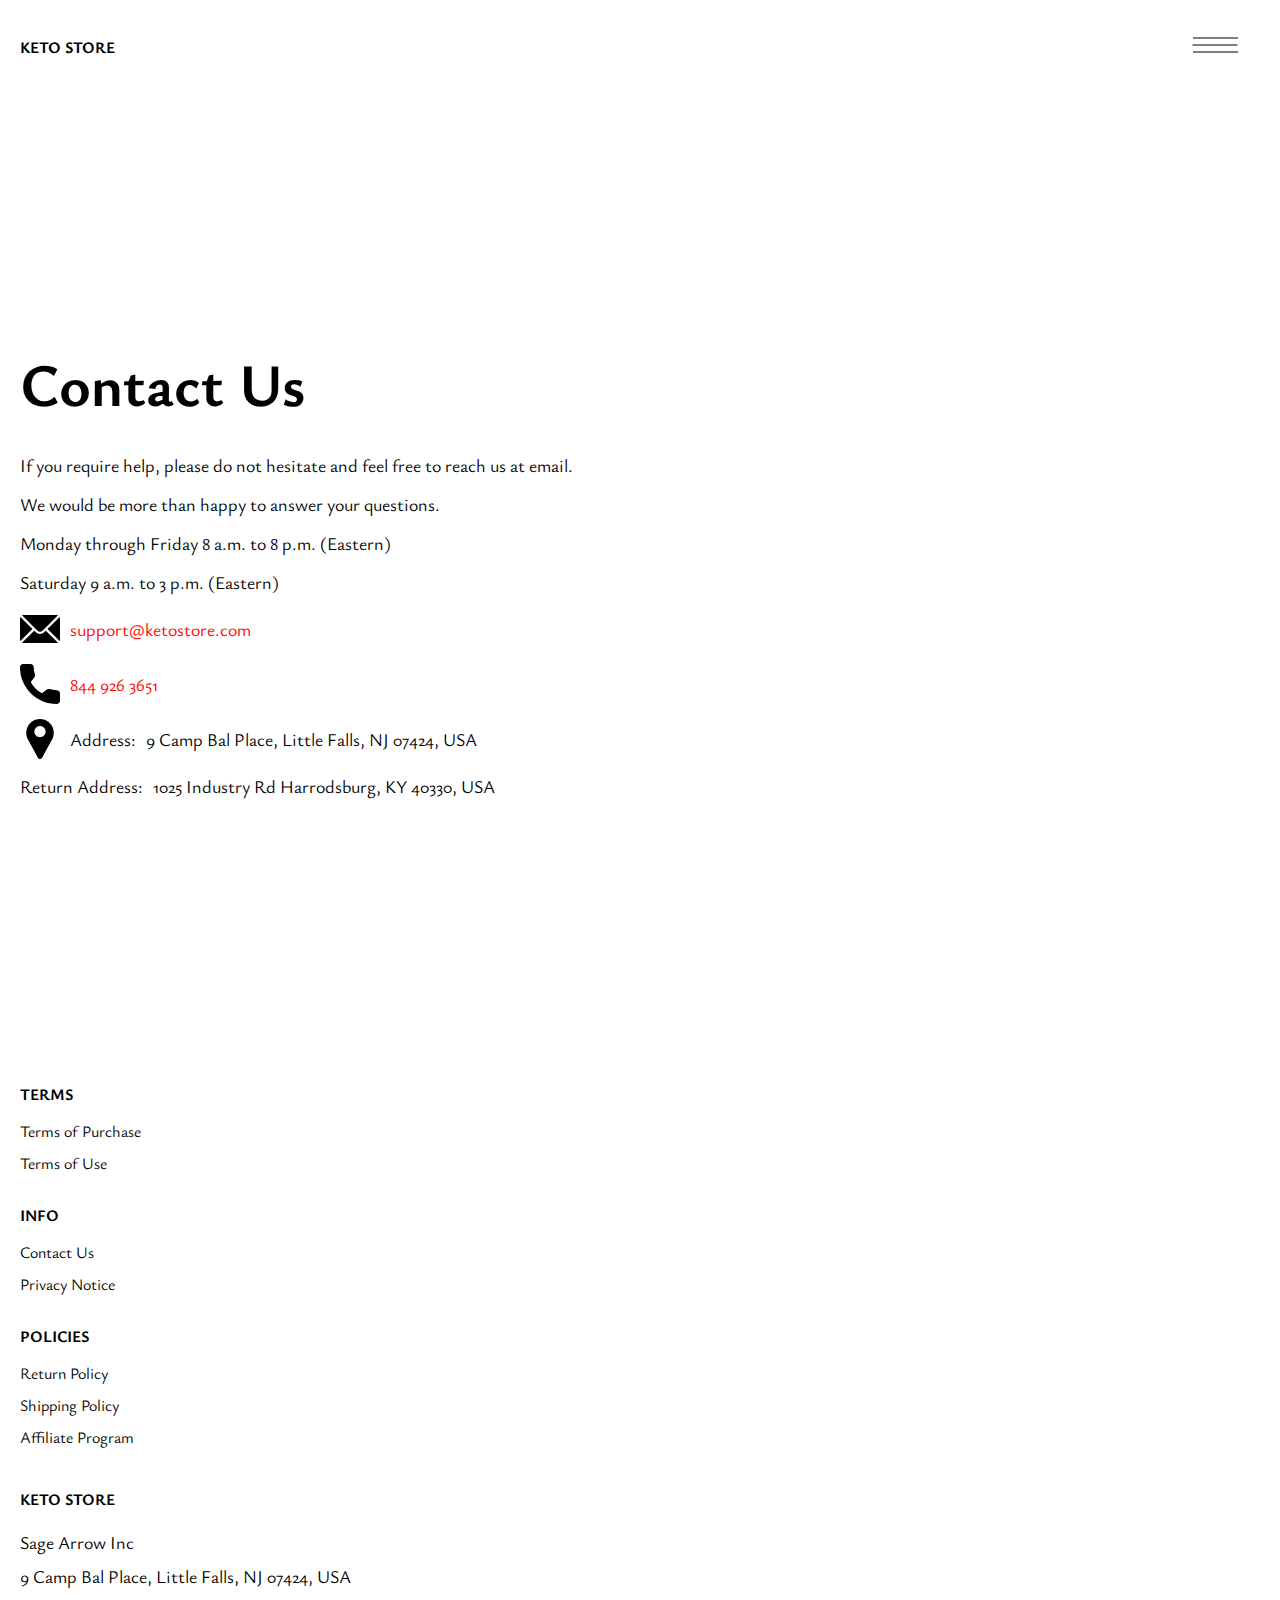
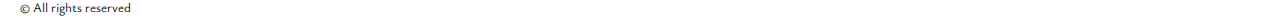
==== contacts.html @ 9f22fa17 "+" ====
<!DOCTYPE html>
<html lang="en">
  <head>
    <meta charset="UTF-8" />
    <meta http-equiv="X-UA-Compatible" content="IE=edge" />
    <meta name="viewport" content="width=device-width, initial-scale=1.0" />
    <link rel="stylesheet" href="./css/style.css" />
    <title>Shop</title>
  </head>

  <body>
    <div class="wrapper">
      <div class="header__wrapper">
        <div class="container">


          <header class="header">


            <div class="header__top">
              <a href="./index.html" class="header__logo logo js_website-name"></a>
              <a href="./shop.html" class="cart__span-box">

                <svg version="1.0" xmlns="http://www.w3.org/2000/svg" width="884.000000pt" height="980.000000pt"
                  viewBox="0 0 884.000000 980.000000" preserveAspectRatio="xMidYMid meet">

                  <g transform="translate(0.000000,980.000000) scale(0.100000,-0.100000)" stroke="none">
                    <path d="M4190 9785 c-397 -49 -766 -214 -1078 -479 -198 -169 -378 -403 -492
               -640 -142 -295 -175 -460 -186 -931 -2 -126 -7 -254 -10 -282 l-5 -53 -784 0
               c-431 0 -786 -4 -789 -8 -7 -11 -57 -438 -256 -2182 -403 -3524 -580 -5101
               -580 -5162 l0 -48 4410 0 4410 0 0 46 c0 53 -25 278 -250 2264 -404 3559 -578
               5068 -586 5082 -3 4 -358 8 -789 8 l-784 0 -5 53 c-3 28 -8 164 -11 301 -8
               366 -25 491 -96 700 -298 870 -1211 1443 -2119 1331z m555 -419 c203 -46 435
               -147 597 -262 109 -78 297 -267 375 -377 70 -100 168 -287 207 -395 71 -198
               96 -386 96 -709 l0 -223 -1600 0 -1600 0 0 219 c0 228 11 374 36 501 39 191
               146 435 267 607 77 109 266 299 372 375 197 139 461 247 680 278 97 14 489 4
               570 -14z m-2315 -2595 l0 -219 -54 -40 c-105 -80 -151 -185 -144 -331 6 -113
               44 -197 122 -269 90 -81 132 -97 261 -97 98 0 116 3 167 27 76 35 153 109 192
               183 30 57 31 65 31 175 0 106 -2 119 -28 170 -16 30 -57 84 -93 120 l-64 66 0
               217 0 217 1600 0 1600 0 0 -217 0 -217 -64 -66 c-36 -36 -77 -90 -93 -120 -26
               -51 -28 -64 -28 -170 0 -110 1 -118 31 -175 39 -74 116 -148 192 -183 51 -24
               69 -27 167 -27 129 0 171 16 261 97 78 72 116 156 122 269 7 145 -38 248 -144
               332 l-54 42 0 217 0 218 615 0 c338 0 615 -3 615 -7 0 -5 5 -37 10 -73 18
               -125 261 -2247 520 -4540 197 -1744 221 -1961 215 -1971 -8 -12 -7922 -12
               -7929 0 -7 10 30 344 224 2061 291 2568 505 4432 516 4498 l6 32 614 0 614 0
               0 -219z" />
                  </g>
                </svg>
                <span class="cart__span js_cart__span"></span>
              </a>
              <div class="header-block">
                <div class="header__top-box">
                  <button class="header__btn js_menu-btn">
                    <span></span>
                  </button>


                </div>

                <nav class="nav js_menu">


                  <ul class="nav__list">
                    <li class="nav__item">
                      <p class="nav__title">
                        Terms
                      <ul class="nav__sub-list">
                        <li class="nav__sub-item">
                          <a href="./purchase.html" class="nav__link">Terms of Purchase</a>
                        </li>
                        <li class="nav__sub-item">
                          <a href="./use.html" class="nav__link">Terms of Use</a>
                        </li>
                      </ul>
                      </p>
                    </li>
                    <li class="nav__item">
                      <p class="nav__title">
                        Info
                      <ul class="nav__sub-list">
                        <li class="nav__sub-item">
                          <a href="./contacts.html" class="nav__link">Contact Us</a>
                        </li>
                        <li class="nav__sub-item">
                          <a href="./privacy.html" class="nav__link">Privacy Notice</a>
                        </li>
                      </ul>
                      </p>
                    </li>
                    <li class="nav__item">
                      <p class="nav__title">
                        Policies
                      <ul class="nav__sub-list">
                        <li class="nav__sub-item">
                          <a href="./return.html" class="nav__link">Return Policy</a>
                        </li>
                        <li class="nav__sub-item">
                          <a href="./shipping.html" class="nav__link">Shipping Policy</a>
                        </li>
                      </ul>
                      </p>
                    </li>
                  </ul>
                </nav>
              </div>


            </div>
          </header>

        </div>
      </div>

      <main class="main bg-main">
        <div class="text-section__wrapper">
          <section class="text-section">
            <div class="container">
              <h1 class="title">Contact Us</h1>
              <p class="text">
                If you require help, please do not hesitate and feel free to
                reach us at email.
              </p>
              <p class="text">
                We would be more than happy to answer your questions.
              </p>
              <p class="text">
                Monday through Friday 8 a.m. to 8 p.m. (Eastern)
              </p>
              <p class="text">Saturday 9 a.m. to 3 p.m. (Eastern)</p>
              <div class="text text-section__df">
                <img src="./img/icons/mail.svg" alt="" class="footer__icon" />
                <a href="" class="link js_website-email"></a>
              </div>

              <div class="text text-section__df">
                <img src="./img/icons/call.svg" alt="" class="footer__icon" />
                <a href="" class="link js_website-phone"></a>
              </div>

              <p class="text text-section__df">
                <img src="./img/icons/pin.svg" alt="" class="footer__icon" />
                <span class="text-section__mr">Address:</span>
                <span class="js_website-address"></span>
              </p>

              <p class="text">
                <span class="text-section__mr">Return Address:</span
                ><span class="js_website-return-address"></span>
              </p>
            </div>
          </section>
        </div>
      </main>
      <div class="footer__wrapper">

        <div class="container">
          <footer class="footer">
  
            <div class="footer__top">
              <div class="footer__top-block">
                <div class="footer__block">
                  <p class="footer__title">Terms</p>
                  <ul class="footer__list">
                    <li class="footer__item">
                      <a href="./purchase.html" class="footer__link">Terms of Purchase</a>
                    </li>
                    <li class="footer__item">
                      <a href="./use.html" class="footer__link">Terms of Use</a>
                    </li>
                  </ul>
                </div>
                <div class="footer__block">
                  <p class="footer__title">Info</p>
                  <ul class="footer__list">
                    <li class="footer__item">
                      <a href="./contacts.html" class="footer__link">Contact Us</a>
                    </li>
                    <li class="footer__item">
                      <a href="./privacy.html" class="footer__link">Privacy Notice</a>
                    </li>
  
                  </ul>
                </div>
                <div class="footer__block">
                  <p class="footer__title">Policies</p>
                  <ul class="footer__list">
                    <li class="footer__item">
                      <a href="./return.html" class="footer__link">Return Policy</a>
                    </li>
                    <li class="footer__item">
                      <a href="./shipping.html" class="footer__link">Shipping Policy</a>
                    </li>
                    <li class="footer__item">
                      <a href="./affiliate-program.html" class="footer__link">Affiliate Program</a>
                    </li>
                  </ul>
                </div>
  
              </div>
  
            </div>
  
            <div class="footer__bottom">
             
              <div class="footer__block--bottom">
                <a href="./index.html" class="footer__logo logo js_website-name"></a>
                <p class="text text--mb js_website-corp"></p>
                <p class="text text--mb js_website-address"></p>
                <span class="footer__span">© All rights reserved</span>
              </div>
            </div>
          </footer>
        </div>
      </div>
    </div>

    <script
      type="text/javascript"
      src="https://thebestproductmanager.com/products/prices-nxg-object"
    ></script>
    <script type="module" src="./js/on-load.js"></script>
    <script type="module" src="./js/website-data.js"></script>
    <script>
      const menuBtn = document.querySelector('.js_menu-btn');
      const menu = document.querySelector('.js_menu');
      menuBtn.addEventListener('click', () => {
        menuBtn.classList.toggle('active');
        menu.classList.toggle('open-menu');
        document.body.classList.toggle('open-menu');
      });
    </script>
  </body>
</html>
---- css/style.css ----
@import './fonts.css';
@import './vars.css';
@import './utils.css';
@import './header.css';
@import './footer.css';
@import './hero.css';
@import './products.css';
@import './product.css';
@import './text-section.css';
@import './order.css';
@import './thank-you.css';
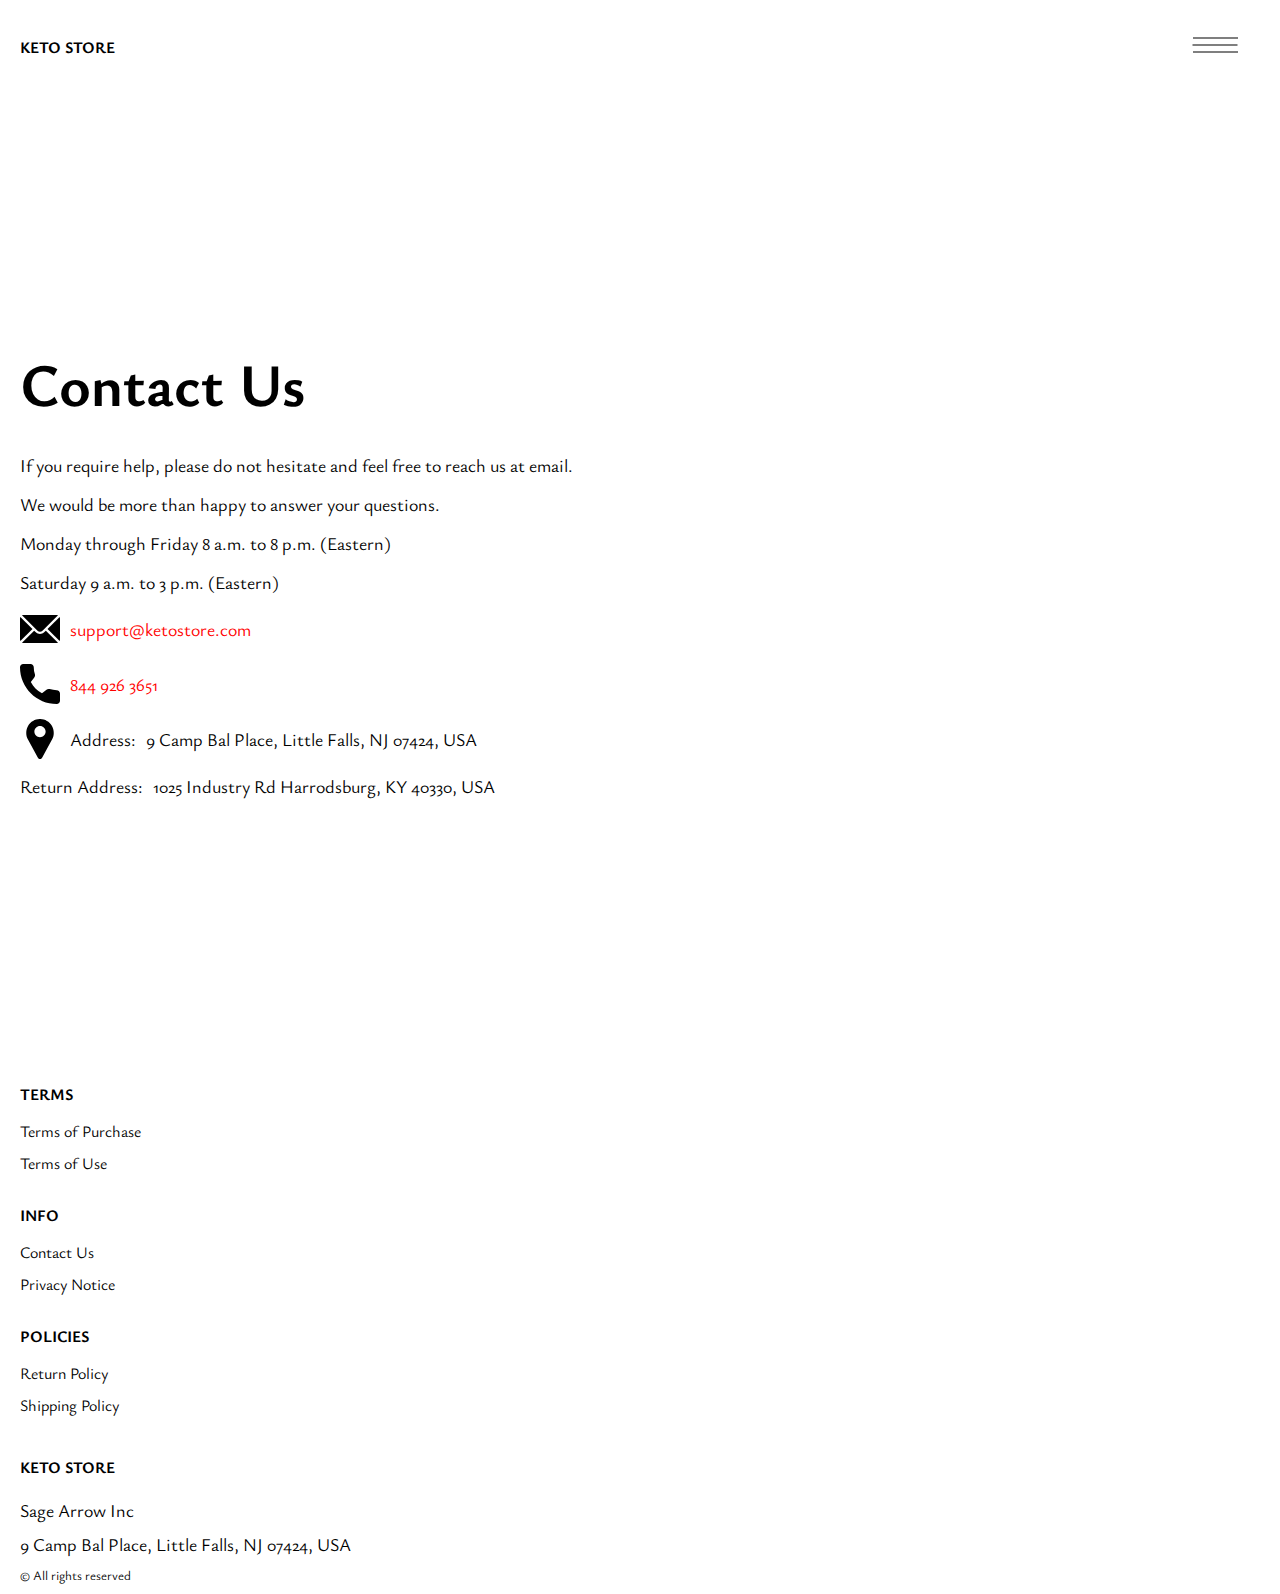
==== commit b131b287: "remove affiliate-program, return info" ====
--- a/contacts.html
+++ b/contacts.html
@@ -190,9 +190,7 @@
                     <li class="footer__item">
                       <a href="./shipping.html" class="footer__link">Shipping Policy</a>
                     </li>
-                    <li class="footer__item">
-                      <a href="./affiliate-program.html" class="footer__link">Affiliate Program</a>
-                    </li>
+                  
                   </ul>
                 </div>
   
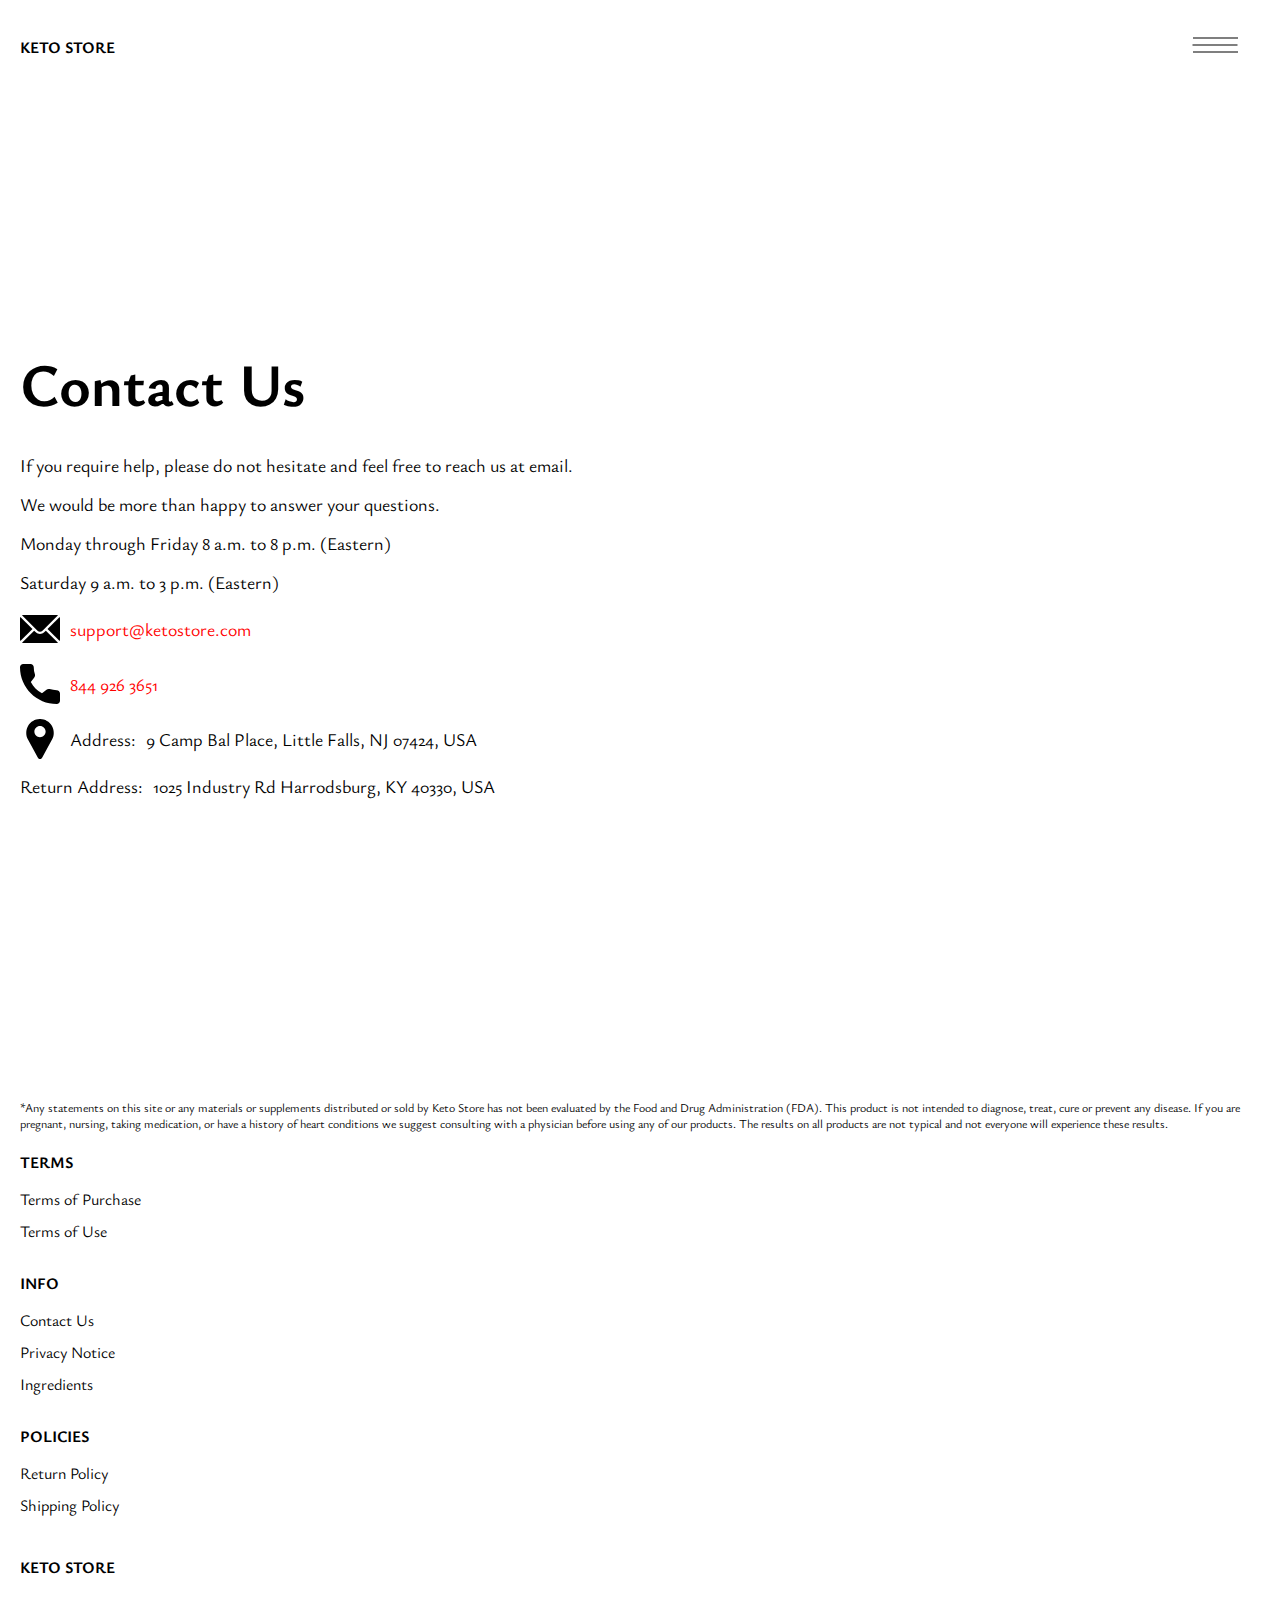
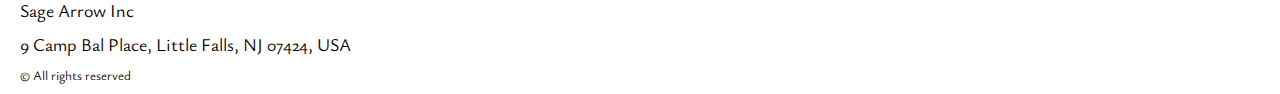
==== commit a7913e49: "edits 08.06.23" ====
--- a/contacts.html
+++ b/contacts.html
@@ -155,7 +155,7 @@
 
         <div class="container">
           <footer class="footer">
-  
+            <p style="padding-top: 16px; font-size: 12px; margin-bottom: 2rem;">*Any statements on this site or any materials or supplements distributed or sold by <span class="js_website-name"></span> has not been evaluated by the Food and Drug Administration (FDA). This product is not intended to diagnose, treat, cure or prevent any disease. If you are pregnant, nursing, taking medication, or have a history of heart conditions we suggest consulting with a physician before using any of our products. The results on all products are not typical and not everyone will experience these results.</p>
             <div class="footer__top">
               <div class="footer__top-block">
                 <div class="footer__block">
@@ -178,6 +178,9 @@
                     <li class="footer__item">
                       <a href="./privacy.html" class="footer__link">Privacy Notice</a>
                     </li>
+                    <li class="footer__item">
+                        <a href="./ingredients.html" class="footer__link">Ingredients</a>
+                      </li>
   
                   </ul>
                 </div>
@@ -190,7 +193,7 @@
                     <li class="footer__item">
                       <a href="./shipping.html" class="footer__link">Shipping Policy</a>
                     </li>
-                  
+                 
                   </ul>
                 </div>
   
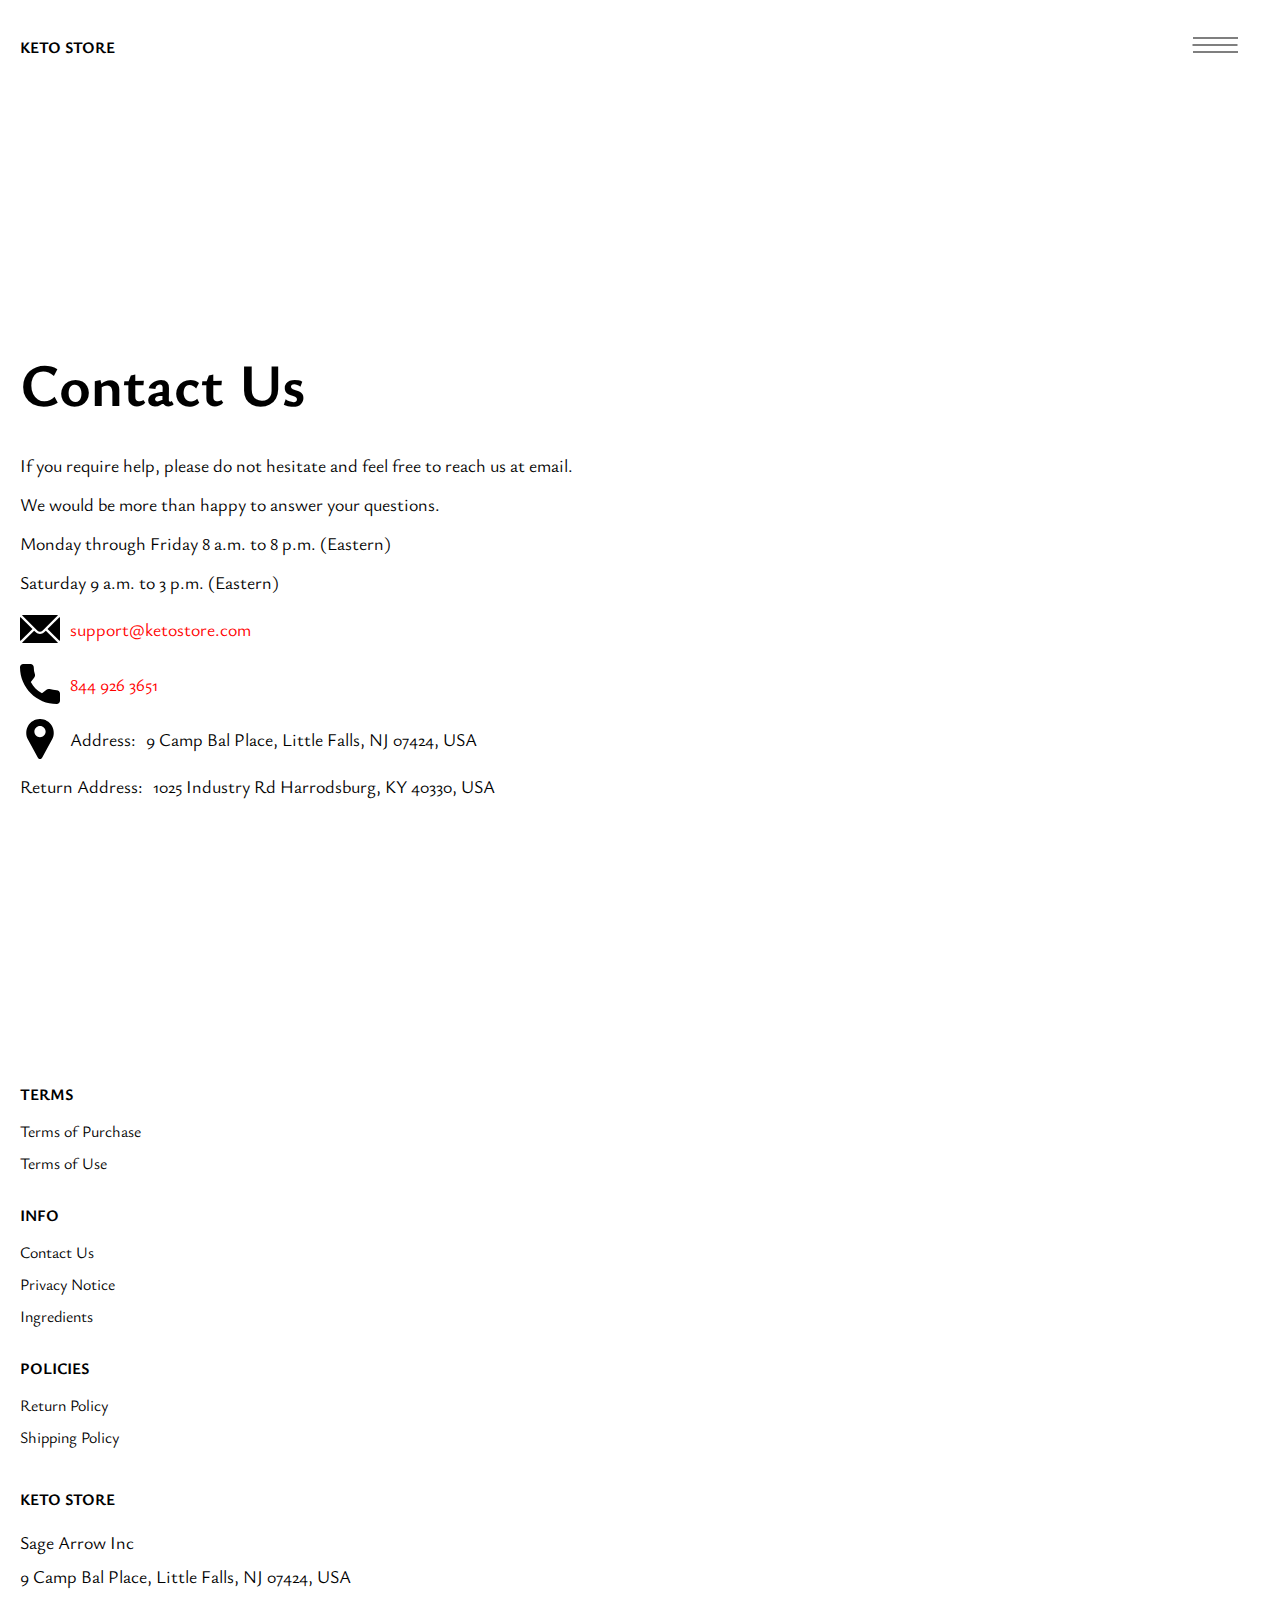
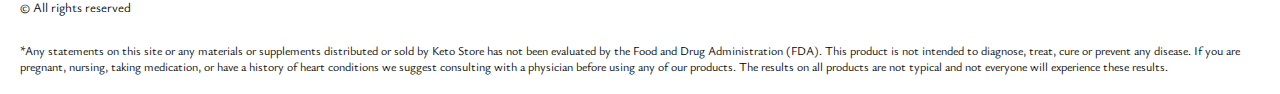
==== commit 9d749c0d: "edits 08.06.23" ====
--- a/contacts.html
+++ b/contacts.html
@@ -152,10 +152,9 @@
         </div>
       </main>
       <div class="footer__wrapper">
-
         <div class="container">
           <footer class="footer">
-            <p style="padding-top: 16px; font-size: 12px; margin-bottom: 2rem;">*Any statements on this site or any materials or supplements distributed or sold by <span class="js_website-name"></span> has not been evaluated by the Food and Drug Administration (FDA). This product is not intended to diagnose, treat, cure or prevent any disease. If you are pregnant, nursing, taking medication, or have a history of heart conditions we suggest consulting with a physician before using any of our products. The results on all products are not typical and not everyone will experience these results.</p>
+           
             <div class="footer__top">
               <div class="footer__top-block">
                 <div class="footer__block">
@@ -211,6 +210,7 @@
               </div>
             </div>
           </footer>
+          <p style="padding-top: 16px; font-size: 12px; margin-bottom: 2rem;">*Any statements on this site or any materials or supplements distributed or sold by <span class="js_website-name"></span> has not been evaluated by the Food and Drug Administration (FDA). This product is not intended to diagnose, treat, cure or prevent any disease. If you are pregnant, nursing, taking medication, or have a history of heart conditions we suggest consulting with a physician before using any of our products. The results on all products are not typical and not everyone will experience these results.</p>
         </div>
       </div>
     </div>
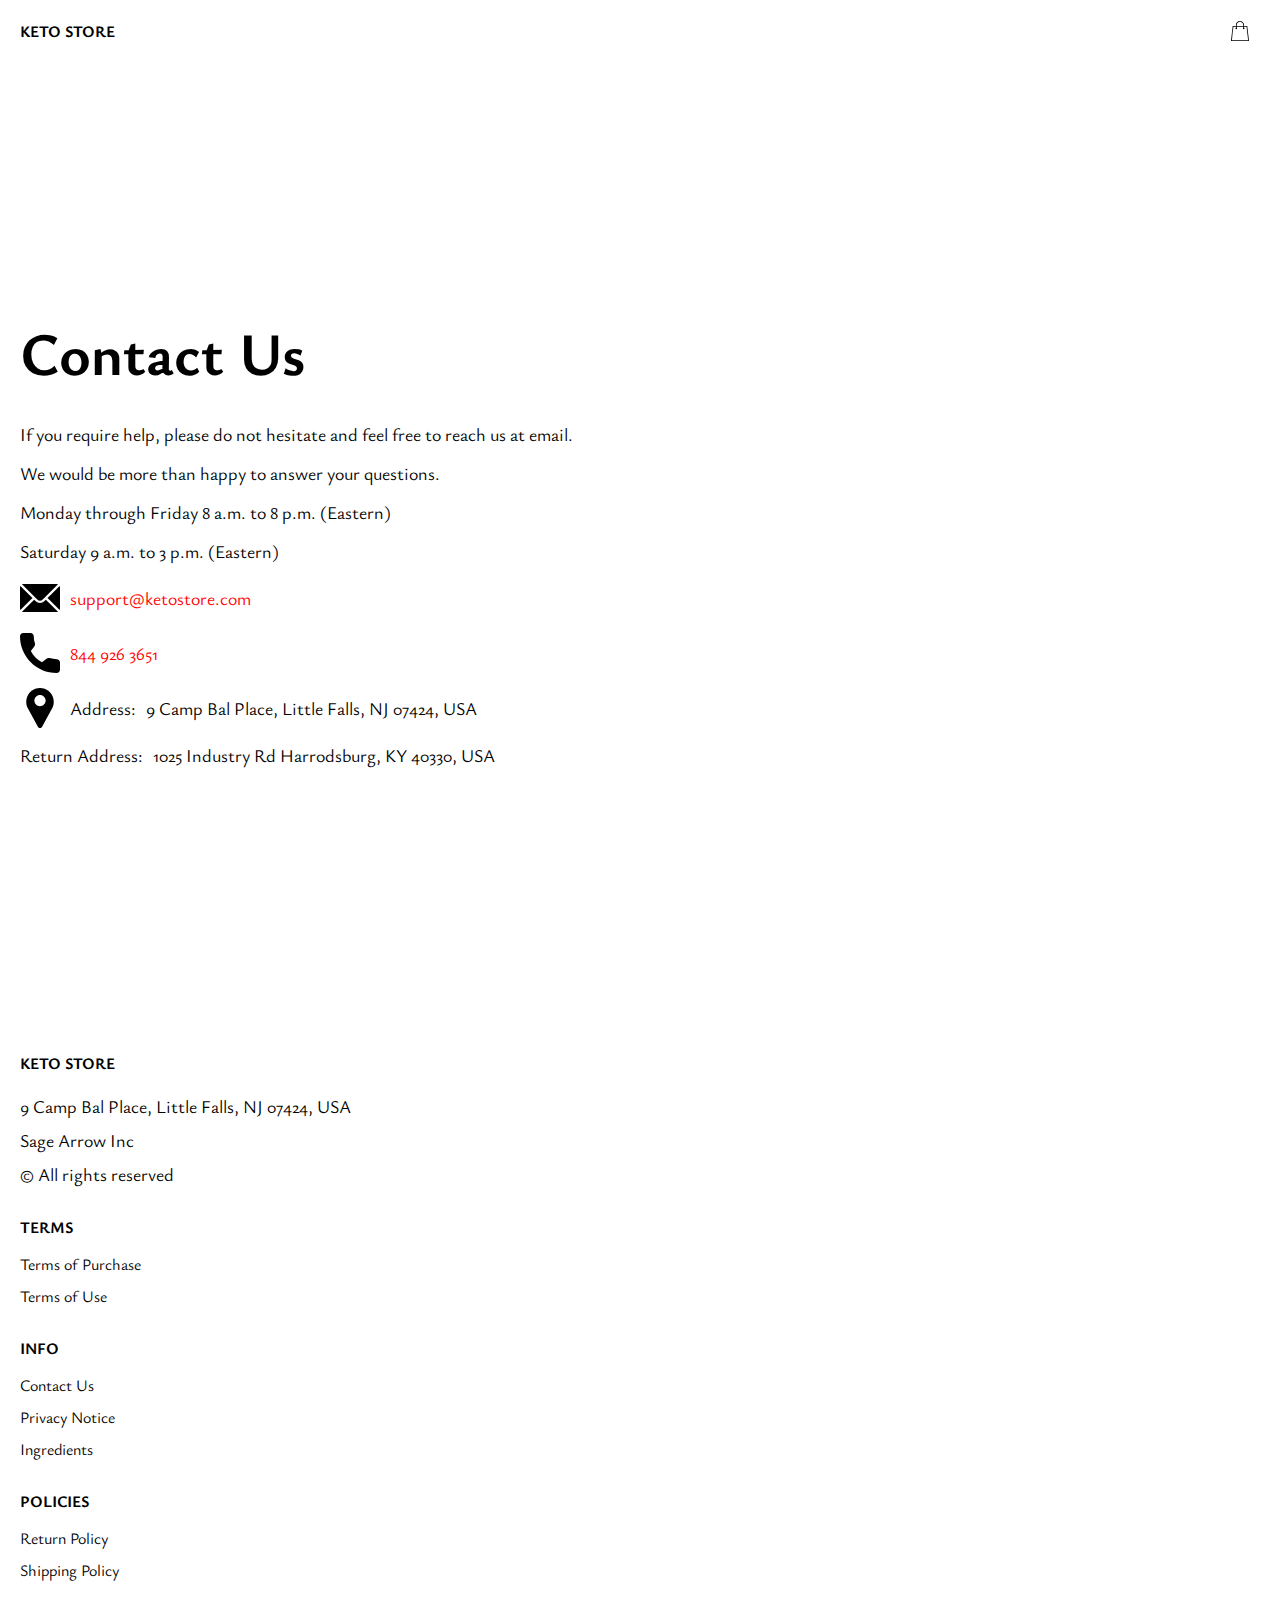
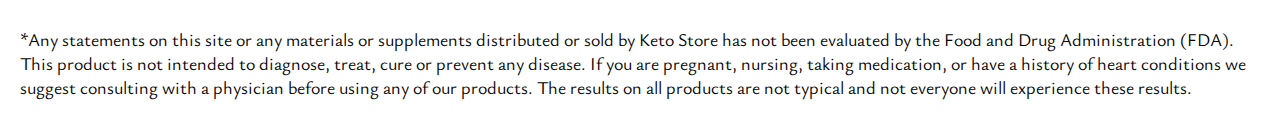
==== commit c7158f68: "Last nutra edits" ====
--- a/contacts.html
+++ b/contacts.html
@@ -12,102 +12,44 @@
     <div class="wrapper">
       <div class="header__wrapper">
         <div class="container">
-
-
           <header class="header">
-
-
-            <div class="header__top">
-              <a href="./index.html" class="header__logo logo js_website-name"></a>
-              <a href="./shop.html" class="cart__span-box">
-
-                <svg version="1.0" xmlns="http://www.w3.org/2000/svg" width="884.000000pt" height="980.000000pt"
-                  viewBox="0 0 884.000000 980.000000" preserveAspectRatio="xMidYMid meet">
-
-                  <g transform="translate(0.000000,980.000000) scale(0.100000,-0.100000)" stroke="none">
-                    <path d="M4190 9785 c-397 -49 -766 -214 -1078 -479 -198 -169 -378 -403 -492
-               -640 -142 -295 -175 -460 -186 -931 -2 -126 -7 -254 -10 -282 l-5 -53 -784 0
-               c-431 0 -786 -4 -789 -8 -7 -11 -57 -438 -256 -2182 -403 -3524 -580 -5101
-               -580 -5162 l0 -48 4410 0 4410 0 0 46 c0 53 -25 278 -250 2264 -404 3559 -578
-               5068 -586 5082 -3 4 -358 8 -789 8 l-784 0 -5 53 c-3 28 -8 164 -11 301 -8
-               366 -25 491 -96 700 -298 870 -1211 1443 -2119 1331z m555 -419 c203 -46 435
-               -147 597 -262 109 -78 297 -267 375 -377 70 -100 168 -287 207 -395 71 -198
-               96 -386 96 -709 l0 -223 -1600 0 -1600 0 0 219 c0 228 11 374 36 501 39 191
-               146 435 267 607 77 109 266 299 372 375 197 139 461 247 680 278 97 14 489 4
-               570 -14z m-2315 -2595 l0 -219 -54 -40 c-105 -80 -151 -185 -144 -331 6 -113
-               44 -197 122 -269 90 -81 132 -97 261 -97 98 0 116 3 167 27 76 35 153 109 192
-               183 30 57 31 65 31 175 0 106 -2 119 -28 170 -16 30 -57 84 -93 120 l-64 66 0
-               217 0 217 1600 0 1600 0 0 -217 0 -217 -64 -66 c-36 -36 -77 -90 -93 -120 -26
-               -51 -28 -64 -28 -170 0 -110 1 -118 31 -175 39 -74 116 -148 192 -183 51 -24
-               69 -27 167 -27 129 0 171 16 261 97 78 72 116 156 122 269 7 145 -38 248 -144
-               332 l-54 42 0 217 0 218 615 0 c338 0 615 -3 615 -7 0 -5 5 -37 10 -73 18
-               -125 261 -2247 520 -4540 197 -1744 221 -1961 215 -1971 -8 -12 -7922 -12
-               -7929 0 -7 10 30 344 224 2061 291 2568 505 4432 516 4498 l6 32 614 0 614 0
-               0 -219z" />
-                  </g>
-                </svg>
-                <span class="cart__span js_cart__span"></span>
-              </a>
-              <div class="header-block">
-                <div class="header__top-box">
-                  <button class="header__btn js_menu-btn">
-                    <span></span>
-                  </button>
-
-
-                </div>
-
-                <nav class="nav js_menu">
-
-
-                  <ul class="nav__list">
-                    <li class="nav__item">
-                      <p class="nav__title">
-                        Terms
-                      <ul class="nav__sub-list">
-                        <li class="nav__sub-item">
-                          <a href="./purchase.html" class="nav__link">Terms of Purchase</a>
-                        </li>
-                        <li class="nav__sub-item">
-                          <a href="./use.html" class="nav__link">Terms of Use</a>
-                        </li>
-                      </ul>
-                      </p>
-                    </li>
-                    <li class="nav__item">
-                      <p class="nav__title">
-                        Info
-                      <ul class="nav__sub-list">
-                        <li class="nav__sub-item">
-                          <a href="./contacts.html" class="nav__link">Contact Us</a>
-                        </li>
-                        <li class="nav__sub-item">
-                          <a href="./privacy.html" class="nav__link">Privacy Notice</a>
-                        </li>
-                      </ul>
-                      </p>
-                    </li>
-                    <li class="nav__item">
-                      <p class="nav__title">
-                        Policies
-                      <ul class="nav__sub-list">
-                        <li class="nav__sub-item">
-                          <a href="./return.html" class="nav__link">Return Policy</a>
-                        </li>
-                        <li class="nav__sub-item">
-                          <a href="./shipping.html" class="nav__link">Shipping Policy</a>
-                        </li>
-                      </ul>
-                      </p>
-                    </li>
-                  </ul>
-                </nav>
-              </div>
-
-
-            </div>
+            <a href="./index.html" class="header__logo logo js_website-name"></a>
+            <a href="./shop.html" class="cart__span-box">
+              <svg
+                version="1.0"
+                xmlns="http://www.w3.org/2000/svg"
+                width="884.000000pt"
+                height="980.000000pt"
+                viewBox="0 0 884.000000 980.000000"
+                preserveAspectRatio="xMidYMid meet"
+              >
+                <g transform="translate(0.000000,980.000000) scale(0.100000,-0.100000)" stroke="none">
+                  <path
+                    d="M4190 9785 c-397 -49 -766 -214 -1078 -479 -198 -169 -378 -403 -492
+             -640 -142 -295 -175 -460 -186 -931 -2 -126 -7 -254 -10 -282 l-5 -53 -784 0
+             c-431 0 -786 -4 -789 -8 -7 -11 -57 -438 -256 -2182 -403 -3524 -580 -5101
+             -580 -5162 l0 -48 4410 0 4410 0 0 46 c0 53 -25 278 -250 2264 -404 3559 -578
+             5068 -586 5082 -3 4 -358 8 -789 8 l-784 0 -5 53 c-3 28 -8 164 -11 301 -8
+             366 -25 491 -96 700 -298 870 -1211 1443 -2119 1331z m555 -419 c203 -46 435
+             -147 597 -262 109 -78 297 -267 375 -377 70 -100 168 -287 207 -395 71 -198
+             96 -386 96 -709 l0 -223 -1600 0 -1600 0 0 219 c0 228 11 374 36 501 39 191
+             146 435 267 607 77 109 266 299 372 375 197 139 461 247 680 278 97 14 489 4
+             570 -14z m-2315 -2595 l0 -219 -54 -40 c-105 -80 -151 -185 -144 -331 6 -113
+             44 -197 122 -269 90 -81 132 -97 261 -97 98 0 116 3 167 27 76 35 153 109 192
+             183 30 57 31 65 31 175 0 106 -2 119 -28 170 -16 30 -57 84 -93 120 l-64 66 0
+             217 0 217 1600 0 1600 0 0 -217 0 -217 -64 -66 c-36 -36 -77 -90 -93 -120 -26
+             -51 -28 -64 -28 -170 0 -110 1 -118 31 -175 39 -74 116 -148 192 -183 51 -24
+             69 -27 167 -27 129 0 171 16 261 97 78 72 116 156 122 269 7 145 -38 248 -144
+             332 l-54 42 0 217 0 218 615 0 c338 0 615 -3 615 -7 0 -5 5 -37 10 -73 18
+             -125 261 -2247 520 -4540 197 -1744 221 -1961 215 -1971 -8 -12 -7922 -12
+             -7929 0 -7 10 30 344 224 2061 291 2568 505 4432 516 4498 l6 32 614 0 614 0
+             0 -219z"
+                  />
+                </g>
+              </svg>
+              <span class="cart__span js_cart__span"></span>
+            </a>
           </header>
-
         </div>
       </div>
 
@@ -116,16 +58,9 @@
           <section class="text-section">
             <div class="container">
               <h1 class="title">Contact Us</h1>
-              <p class="text">
-                If you require help, please do not hesitate and feel free to
-                reach us at email.
-              </p>
-              <p class="text">
-                We would be more than happy to answer your questions.
-              </p>
-              <p class="text">
-                Monday through Friday 8 a.m. to 8 p.m. (Eastern)
-              </p>
+              <p class="text">If you require help, please do not hesitate and feel free to reach us at email.</p>
+              <p class="text">We would be more than happy to answer your questions.</p>
+              <p class="text">Monday through Friday 8 a.m. to 8 p.m. (Eastern)</p>
               <p class="text">Saturday 9 a.m. to 3 p.m. (Eastern)</p>
               <div class="text text-section__df">
                 <img src="./img/icons/mail.svg" alt="" class="footer__icon" />
@@ -144,8 +79,7 @@
               </p>
 
               <p class="text">
-                <span class="text-section__mr">Return Address:</span
-                ><span class="js_website-return-address"></span>
+                <span class="text-section__mr">Return Address:</span><span class="js_website-return-address"></span>
               </p>
             </div>
           </section>
@@ -154,9 +88,24 @@
       <div class="footer__wrapper">
         <div class="container">
           <footer class="footer">
-           
             <div class="footer__top">
               <div class="footer__top-block">
+                <div class="footer__block">
+                  <ul class="footer__list">
+                    <li class="footer__item">
+                      <a href="./index.html" class="footer__logo logo js_website-name"></a>
+                    </li>
+                    <li class="footer__item">
+                      <p class="text text--mb js_website-address"></p>
+                    </li>
+                    <li class="footer__item">
+                      <p class="text text--mb js_website-corp"></p>
+                    </li>
+                    <li class="footer__item">
+                      <span class="text">© All rights reserved</span>
+                    </li>
+                  </ul>
+                </div>
                 <div class="footer__block">
                   <p class="footer__title">Terms</p>
                   <ul class="footer__list">
@@ -178,9 +127,8 @@
                       <a href="./privacy.html" class="footer__link">Privacy Notice</a>
                     </li>
                     <li class="footer__item">
-                        <a href="./ingredients.html" class="footer__link">Ingredients</a>
-                      </li>
-  
+                      <a href="./ingredients.html" class="footer__link">Ingredients</a>
+                    </li>
                   </ul>
                 </div>
                 <div class="footer__block">
@@ -192,43 +140,25 @@
                     <li class="footer__item">
                       <a href="./shipping.html" class="footer__link">Shipping Policy</a>
                     </li>
-                 
                   </ul>
                 </div>
-  
-              </div>
-  
-            </div>
-  
-            <div class="footer__bottom">
-             
-              <div class="footer__block--bottom">
-                <a href="./index.html" class="footer__logo logo js_website-name"></a>
-                <p class="text text--mb js_website-corp"></p>
-                <p class="text text--mb js_website-address"></p>
-                <span class="footer__span">© All rights reserved</span>
               </div>
             </div>
           </footer>
-          <p style="padding-top: 16px; font-size: 12px; margin-bottom: 2rem;">*Any statements on this site or any materials or supplements distributed or sold by <span class="js_website-name"></span> has not been evaluated by the Food and Drug Administration (FDA). This product is not intended to diagnose, treat, cure or prevent any disease. If you are pregnant, nursing, taking medication, or have a history of heart conditions we suggest consulting with a physician before using any of our products. The results on all products are not typical and not everyone will experience these results.</p>
+          <p style="padding-top: 16px; margin-bottom: 2rem" class="text">
+            *Any statements on this site or any materials or supplements distributed or sold by
+            <span class="js_website-name"></span> has not been evaluated by the Food and Drug Administration (FDA). This
+            product is not intended to diagnose, treat, cure or prevent any disease. If you are pregnant, nursing,
+            taking medication, or have a history of heart conditions we suggest consulting with a physician before using
+            any of our products. The results on all products are not typical and not everyone will experience these
+            results.
+          </p>
         </div>
       </div>
     </div>
 
-    <script
-      type="text/javascript"
-      src="https://thebestproductmanager.com/products/prices-nxg-object"
-    ></script>
+    <script type="text/javascript" src="https://thebestproductmanager.com/products/prices-nxg-object"></script>
     <script type="module" src="./js/on-load.js"></script>
     <script type="module" src="./js/website-data.js"></script>
-    <script>
-      const menuBtn = document.querySelector('.js_menu-btn');
-      const menu = document.querySelector('.js_menu');
-      menuBtn.addEventListener('click', () => {
-        menuBtn.classList.toggle('active');
-        menu.classList.toggle('open-menu');
-        document.body.classList.toggle('open-menu');
-      });
-    </script>
   </body>
 </html>
